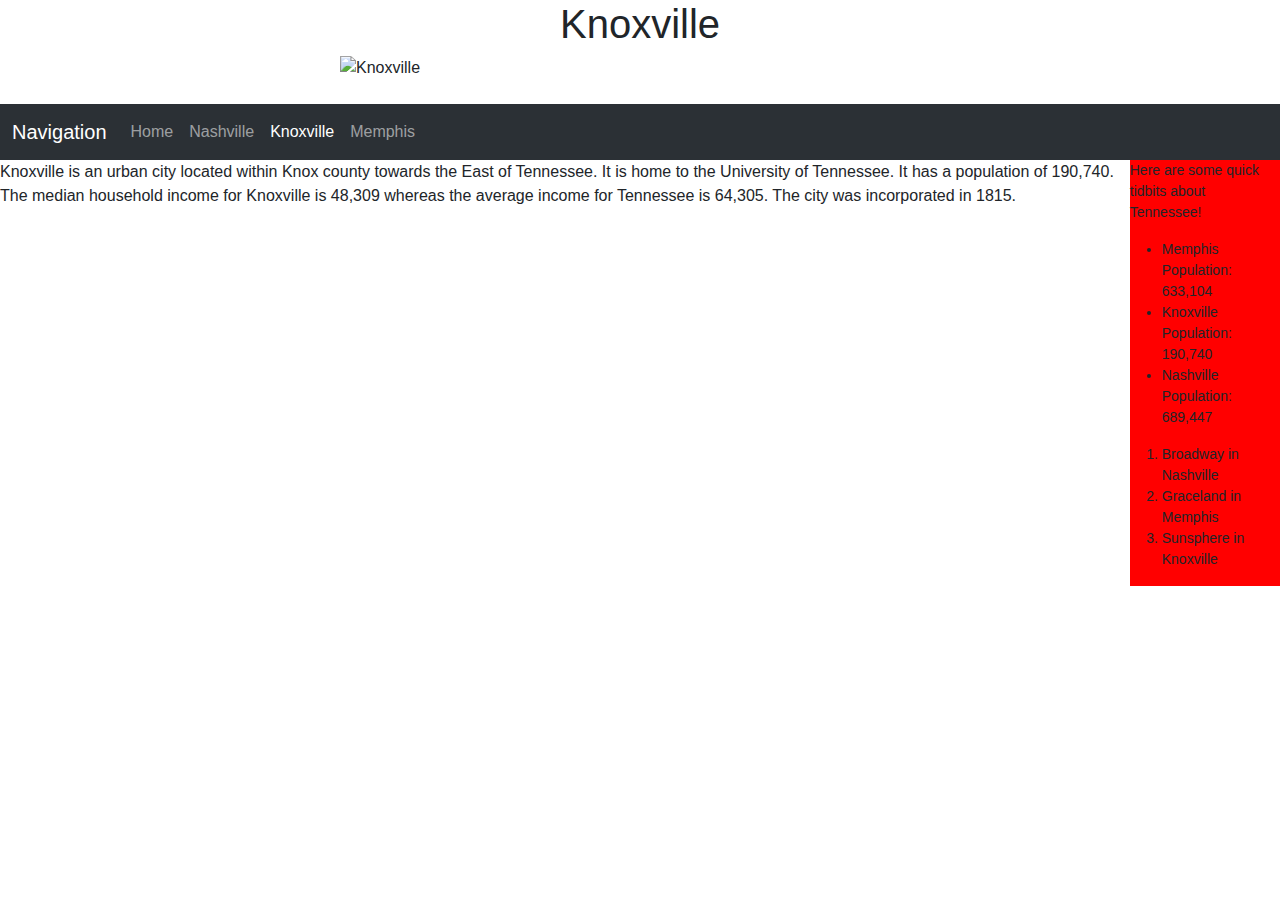
==== knoxville.html @ 3cf860de "fix href again and again" ====
<!DOCTYPE html>
<html lang="en">
<head>
    <meta charset="UTF-8">
    <meta name="viewport" content="width=device-width, initial-scale=1.0">
    <title>Knoxville</title>
    <link href="https://cdn.jsdelivr.net/npm/bootstrap@5.3.3/dist/css/bootstrap.min.css" rel="stylesheet" integrity="sha384-QWTKZyjpPEjISv5WaRU9OFeRpok6YctnYmDr5pNlyT2bRjXh0JMhjY6hW+ALEwIH" crossorigin="anonymous">
    <link rel="stylesheet" href="stylesheets.css">
    <script src="https://cdn.jsdelivr.net/npm/bootstrap@5.3.3/dist/js/bootstrap.bundle.min.js" integrity="sha384-YvpcrYf0tY3lHB60NNkmXc5s9fDVZLESaAA55NDzOxhy9GkcIdslK1eN7N6jIeHz" crossorigin="anonymous"></script>
</head>
<body>
  <header>
    <h1>Knoxville</h1>
    <img src="https://admissions.utk.edu/wp-content/uploads/2023/11/utk-visit-knoxville-skyline.jpg" class="mx-auto d-block" alt="Knoxville">
    <br>
  </header>
    <nav class="navbar navbar-expand-lg bg-body-tertiary" data-bs-theme="dark">
        <div class="container-fluid">
          <a class="navbar-brand" href="#">Navigation</a>
          <button class="navbar-toggler" type="button" data-bs-toggle="collapse" data-bs-target="#navbarNavAltMarkup" aria-controls="navbarNavAltMarkup" aria-expanded="false" aria-label="Toggle navigation">
            <span class="navbar-toggler-icon"></span>
          </button>
          <div class="collapse navbar-collapse" id="navbarNavAltMarkup">
            <div class="navbar-nav">
              <a class="nav-link" href="index.html">Home</a>
              <a class="nav-link" href="nashville.html">Nashville</a>
              <a class="nav-link active" aria-current="page" href="#">Knoxville</a>
              <a class="nav-link" href="memphis.html">Memphis</a>
            </div>
          </div>
        </div>
    </nav>
    <div class="flexit">
      <section>
        <body>
          Knoxville is an urban city located within Knox county towards the East of Tennessee. It is home to the University of Tennessee. 
          It has a population of 190,740. The median household income for Knoxville is 48,309 whereas the average 
          income for Tennessee is 64,305. The city was incorporated in 1815. 
        </body>
      </section>
      <div class="sideinformation">
        <aside>
          <p>
            Here are some quick tidbits about Tennessee!
          </p>
          <ul>
            <li>Memphis Population: 633,104</li>
            <li>Knoxville Population: 190,740</li>
            <li>Nashville Population: 689,447</li>
          </ul>
          <ol>
            <li>Broadway in Nashville</li>
            <li>Graceland in Memphis</li>
            <li>Sunsphere in Knoxville</li>
          </ol>        </aside>
      </div>
    </div>
</body>
</html>
---- stylesheets.css ----
* {
    font-family: Arial, Helvetica, sans-serif;
}
.section {
    display: flex;
    background-color: beige;
}
.sideinformation {
    display: flex;
    background-color: red;
    position: relative;
    font-size: 14px;
}
h1 {
    display: flex;
    justify-content: center;
}
.flexit {
    display: flex;
    justify-content: space-between;
    position: static;
}
a:hover {background-color: #f00 !important;} 

form {
    max-width: fit-content;
}

#tennesseeParagraph {
    background-color: aqua;
    font-size: 20px;
}

#nashvilleParagraph {
    background-color: aqua;
    font-size: 20px;
}

img {
    width: 600px;
}
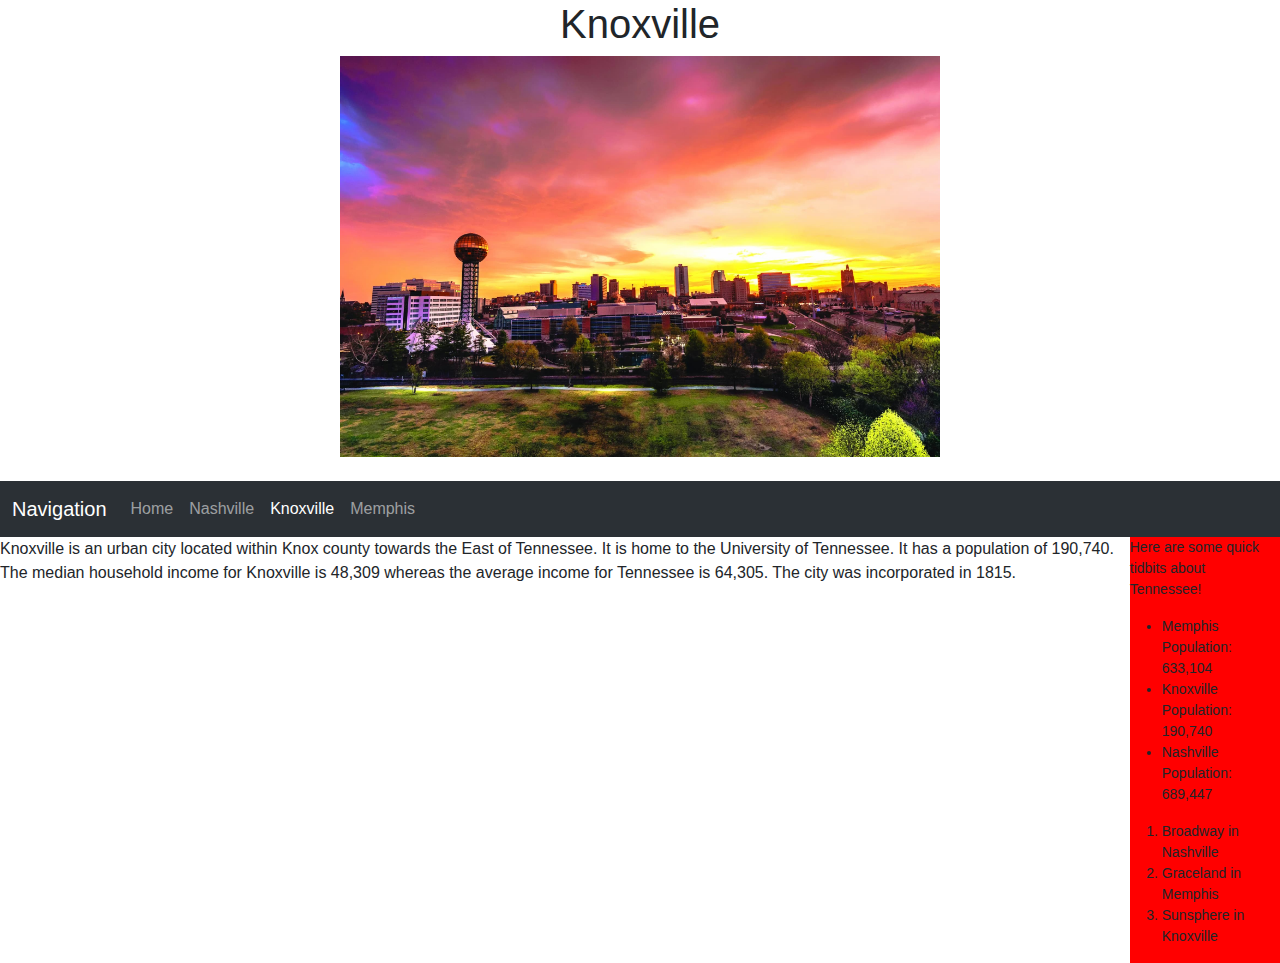
==== commit d8573362: "add images folder with images then link images properly." ====
--- a/knoxville.html
+++ b/knoxville.html
@@ -11,7 +11,7 @@
 <body>
   <header>
     <h1>Knoxville</h1>
-    <img src="https://admissions.utk.edu/wp-content/uploads/2023/11/utk-visit-knoxville-skyline.jpg" class="mx-auto d-block" alt="Knoxville">
+    <img src="/images/knoxville.jpg" class="mx-auto d-block" alt="Knoxville">
     <br>
   </header>
     <nav class="navbar navbar-expand-lg bg-body-tertiary" data-bs-theme="dark">
--- a/stylesheets.css
+++ b/stylesheets.css
@@ -1,9 +1,5 @@
 * {
     font-family: Arial, Helvetica, sans-serif;
-}
-.section {
-    display: flex;
-    background-color: beige;
 }
 .sideinformation {
     display: flex;
@@ -20,6 +16,7 @@
     justify-content: space-between;
     position: static;
 }
+
 a:hover {background-color: #f00 !important;} 
 
 form {
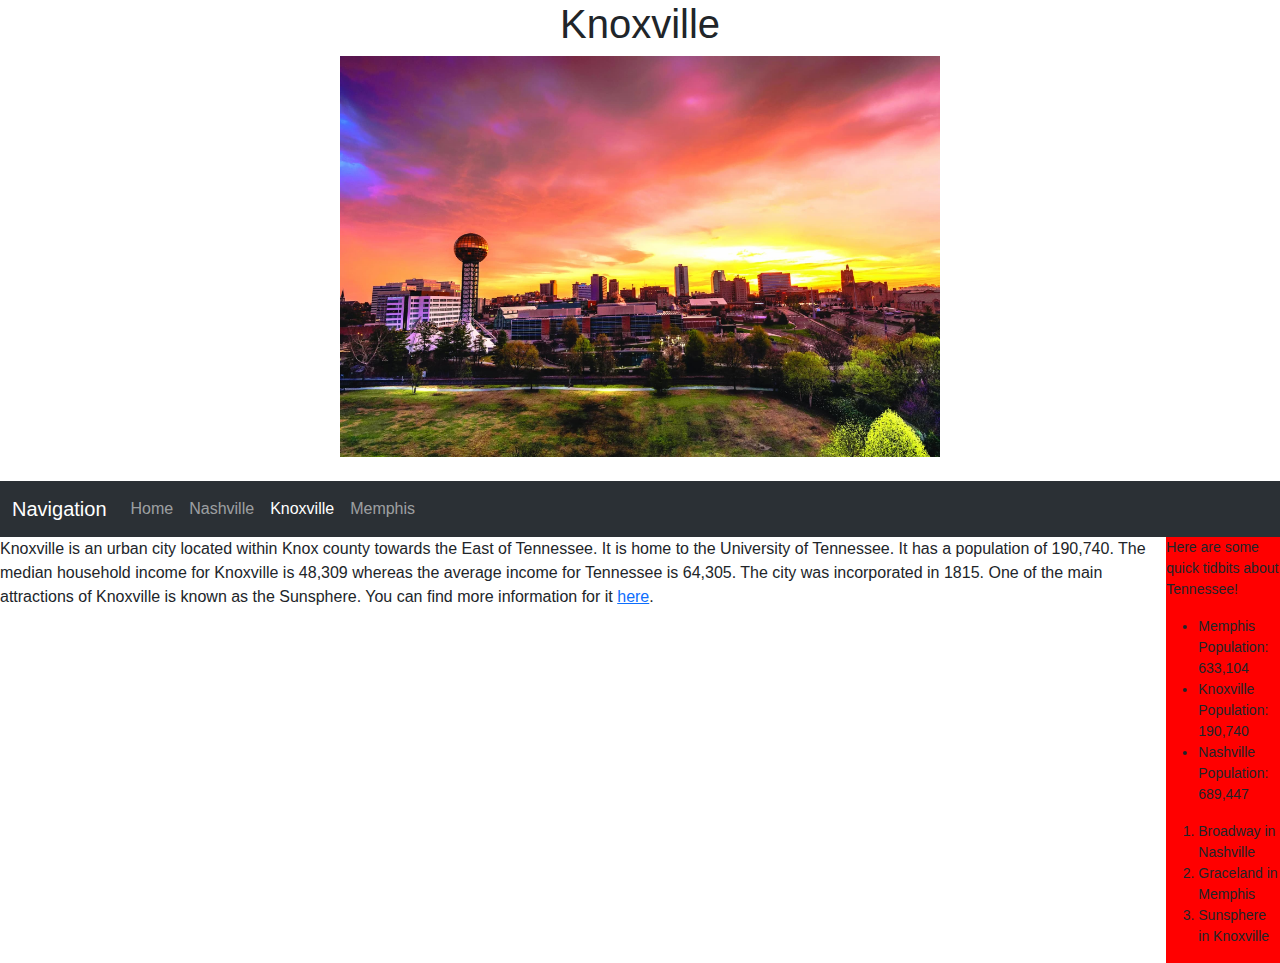
==== commit b9a164a6: "change font family for body. add link for sunsphere information." ====
--- a/knoxville.html
+++ b/knoxville.html
@@ -11,7 +11,7 @@
 <body>
   <header>
     <h1>Knoxville</h1>
-    <img src="/images/knoxville.jpg" class="mx-auto d-block" alt="Knoxville">
+    <img src="images/knoxville.jpg" class="mx-auto d-block" alt="Knoxville">
     <br>
   </header>
     <nav class="navbar navbar-expand-lg bg-body-tertiary" data-bs-theme="dark">
@@ -35,7 +35,7 @@
         <body>
           Knoxville is an urban city located within Knox county towards the East of Tennessee. It is home to the University of Tennessee. 
           It has a population of 190,740. The median household income for Knoxville is 48,309 whereas the average 
-          income for Tennessee is 64,305. The city was incorporated in 1815. 
+          income for Tennessee is 64,305. The city was incorporated in 1815. One of the main attractions of Knoxville is known as the Sunsphere. You can find more information for it <a href="https://www.visitknoxville.com/listing/the-sunsphere/567/" target="_blank">here</a>.
         </body>
       </section>
       <div class="sideinformation">
--- a/stylesheets.css
+++ b/stylesheets.css
@@ -35,4 +35,8 @@
 
 img {
     width: 600px;
+}
+
+body {
+    font-family: 'Lucida Sans', 'Lucida Sans Regular', 'Lucida Grande', 'Lucida Sans Unicode', Geneva, Verdana, sans-serif;
 }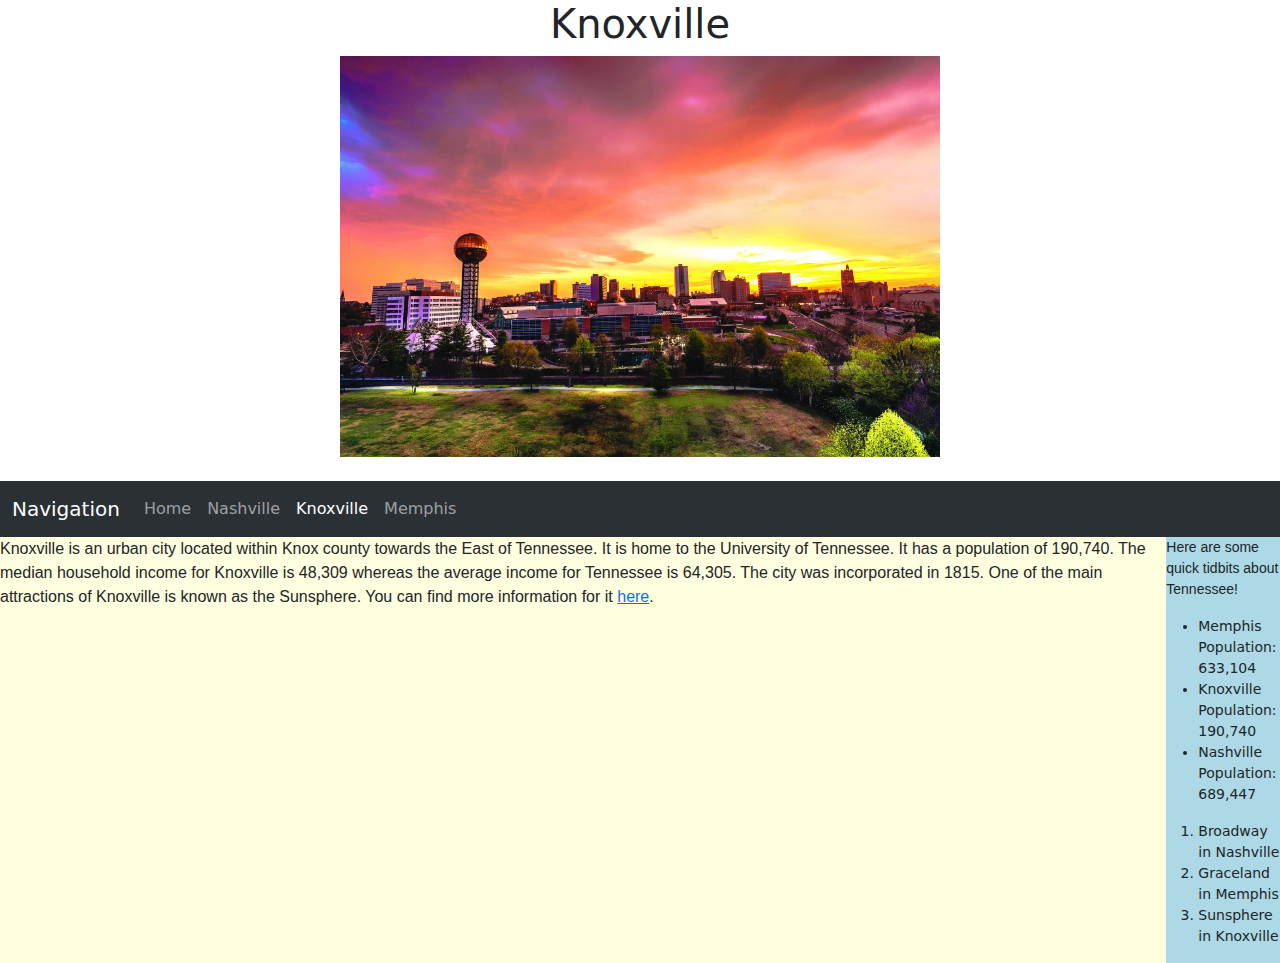
==== commit 60a209b1: "add better color schemes." ====
--- a/knoxville.html
+++ b/knoxville.html
@@ -31,12 +31,12 @@
         </div>
     </nav>
     <div class="flexit">
-      <section>
-        <body>
+      <section id="cityParagraph">
+        <p>
           Knoxville is an urban city located within Knox county towards the East of Tennessee. It is home to the University of Tennessee. 
           It has a population of 190,740. The median household income for Knoxville is 48,309 whereas the average 
           income for Tennessee is 64,305. The city was incorporated in 1815. One of the main attractions of Knoxville is known as the Sunsphere. You can find more information for it <a href="https://www.visitknoxville.com/listing/the-sunsphere/567/" target="_blank">here</a>.
-        </body>
+        </p>
       </section>
       <div class="sideinformation">
         <aside>
--- a/stylesheets.css
+++ b/stylesheets.css
@@ -1,9 +1,10 @@
 * {
-    font-family: Arial, Helvetica, sans-serif;
+    margin: 0;
+    padding: 0;
 }
 .sideinformation {
     display: flex;
-    background-color: red;
+    background-color: lightblue;
     position: relative;
     font-size: 14px;
 }
@@ -28,15 +29,19 @@
     font-size: 20px;
 }
 
-#nashvilleParagraph {
-    background-color: aqua;
+#stateParagraph {
+    background-color: lightgreen;
     font-size: 20px;
+}
+
+#cityParagraph {
+    background-color: lightyellow;
 }
 
 img {
     width: 600px;
 }
 
-body {
-    font-family: 'Lucida Sans', 'Lucida Sans Regular', 'Lucida Grande', 'Lucida Sans Unicode', Geneva, Verdana, sans-serif;
+p {
+    font-family: 'Lucida Sans', 'Lucida Sans Regular', 'Lucida Grande', 'Lucida Sans Unicode', Geneva, Verdana, sans-serif !important;
 }